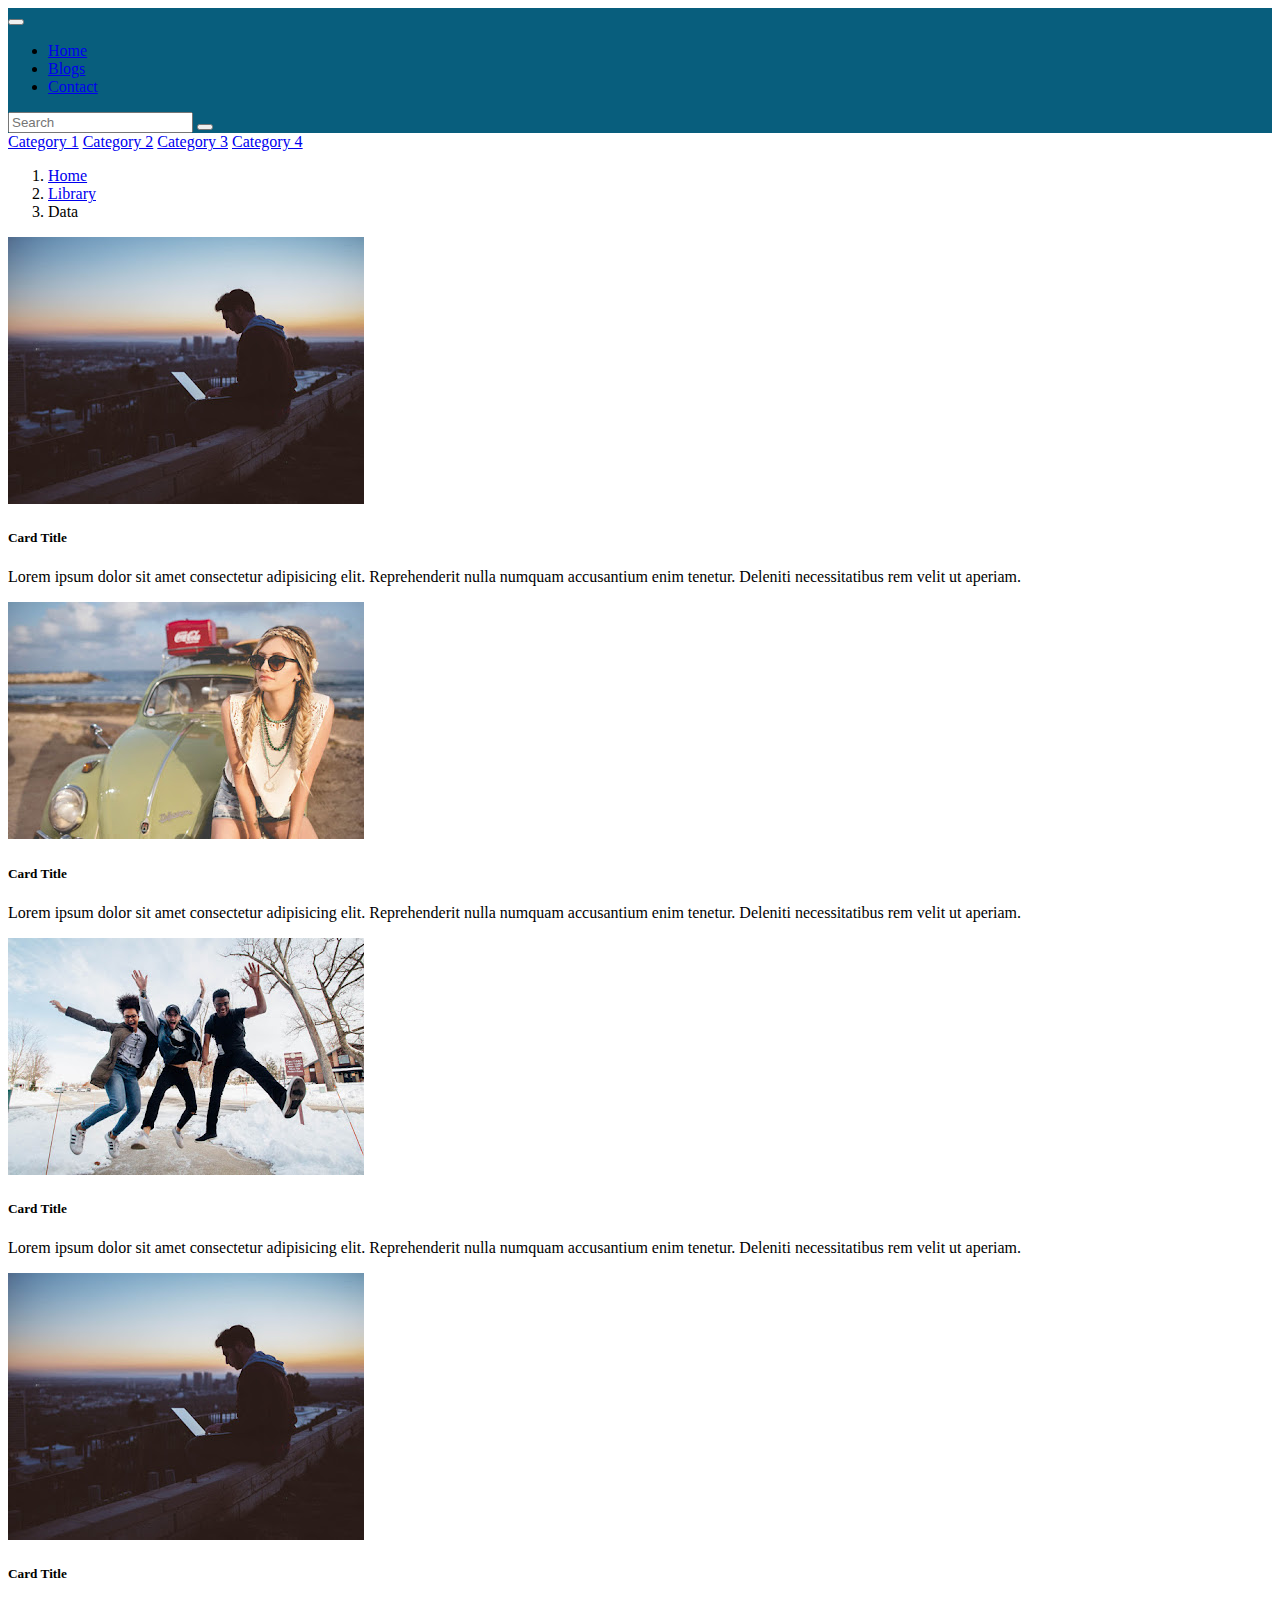
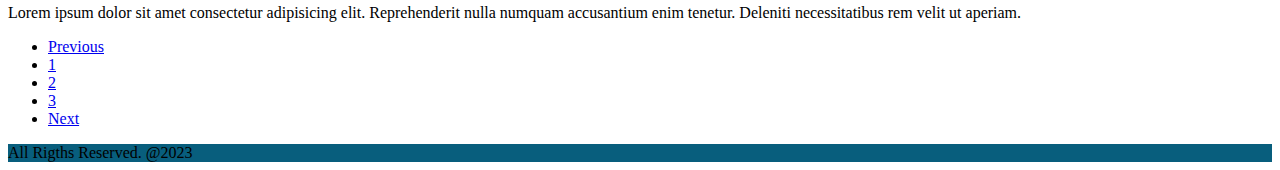
==== blogs.html @ 657b479f "changes" ====
<!DOCTYPE html>
<html lang="en">
<head>
    <meta charset="UTF-8">
    <meta http-equiv="X-UA-Compatible" content="IE=edge">
    <meta name="viewport" content="width=device-width, initial-scale=1.0">
    <link href="https://cdn.jsdelivr.net/npm/bootstrap@5.2.0/dist/css/bootstrap.min.css" rel="stylesheet" integrity="sha384-gH2yIJqKdNHPEq0n4Mqa/HGKIhSkIHeL5AyhkYV8i59U5AR6csBvApHHNl/vI1Bx" crossorigin="anonymous">
    <link rel="stylesheet" href="https://cdnjs.cloudflare.com/ajax/libs/font-awesome/6.1.2/css/all.min.css" integrity="sha512-1sCRPdkRXhBV2PBLUdRb4tMg1w2YPf37qatUFeS7zlBy7jJI8Lf4VHwWfZZfpXtYSLy85pkm9GaYVYMfw5BC1A==" crossorigin="anonymous" referrerpolicy="no-referrer" />   
    <title>Aweasome Blog</title>
    <link rel="stylesheet" href="style.css">
</head>
<body>
    
<nav class="navbar navbar-expand-md navbar-dark bg-primary">
    <div class="container">
        <a href="index.html" class="navbar-brand">
            <i class="fa-solid fa-house"></i>
        </a>
<button class="navbar-toggler collapsed" type="button" data-bs-toggle="collapse" data-bs-target="#mobile" aria-expanded="false">
<span class="navbar-toggler-icon"></span>
</button>  
<div id="mobile" class="collapse navbar-collapse">
        <ul class="navbar-nav me-auto">
            <li class="nav-item">
                <a href="index.html" class="nav-link">Home</a>
            </li>
            <li class="nav-item">
                <a href="blogs.html" class="nav-link active">Blogs</a>
            </li>
            <li class="nav-item">
                <a href="contact.html" class="nav-link">Contact</a>
            </li>
        </ul>
        <form class="d-flex">
                <input type="text" class="form-control me-1" placeholder="Search" >
                <button class="btn btn-warning ">
                    <i class="fa-solid fa-magnifying-glass"></i>
                </button>
        </form>
        
</div>
    </div>

</nav>

<main>
    <div class="container my-4">
        <div class="row">
            <div class="col-md-3 order-2 order-md-1">
                <div class="list-group">
                    <a href="#" class="list-group-item list-group-item action">Category 1</a>
                    <a href="#" class="list-group-item list-group-item action">Category 2</a>
                    <a href="#" class="list-group-item list-group-item action">Category 3</a>
                    <a href="#" class="list-group-item list-group-item action">Category 4</a>                
                </div>
            </div>
            <div class="col-md-9 order-1 order-md-2">
                <nav>
                    <ol class="breadcrumb">
                      <li class="breadcrumb-item"><a href="#">Home</a></li>
                      <li class="breadcrumb-item"><a href="#">Library</a></li>
                      <li class="breadcrumb-item active">Data</li>
                    </ol>
                  </nav>
                  <div class="card mb-2 shadow">
                    <div class="row">
                        <div class="col-4">
                            <img src="/image/1.jpeg" class="img-fluid rounded-start" alt="">
                        </div>
                        <div class="col-8">
                            <div class="card-body">
                                <h5 class="card-title">Card Title</h5>
                                <p class="card-text">Lorem ipsum dolor sit amet consectetur adipisicing elit. Reprehenderit nulla numquam accusantium enim tenetur. Deleniti necessitatibus rem velit ut aperiam.</p>
                            </div>
                        </div>
                    </div>
                  </div>
                  <div class="card mb-2 shadow">
                    <div class="row">
                        <div class="col-4">
                            <img src="/image/2.jpeg" class="img-fluid rounded-start" alt="">
                        </div>
                        <div class="col-8">
                            <div class="card-body">
                                <h5 class="card-title">Card Title</h5>
                                <p class="card-text">Lorem ipsum dolor sit amet consectetur adipisicing elit. Reprehenderit nulla numquam accusantium enim tenetur. Deleniti necessitatibus rem velit ut aperiam.</p>
                            </div>
                        </div>
                    </div>
                  </div>
                  <div class="card mb-2 shadow">
                    <div class="row">
                        <div class="col-4">
                            <img src="/image/3.jpeg" class="img-fluid rounded-start" alt="">
                        </div>
                        <div class="col-8">
                            <div class="card-body">
                                <h5 class="card-title">Card Title</h5>
                                <p class="card-text">Lorem ipsum dolor sit amet consectetur adipisicing elit. Reprehenderit nulla numquam accusantium enim tenetur. Deleniti necessitatibus rem velit ut aperiam.</p>
                            </div>
                        </div>
                    </div>
                  </div>
                  <div class="card mb-2 shadow">
                    <div class="row">
                        <div class="col-4">
                            <img src="/image/1.jpeg" class="img-fluid rounded-start" alt="">
                        </div>
                        <div class="col-8">
                            <div class="card-body">
                                <h5 class="card-title">Card Title</h5>
                                <p class="card-text">Lorem ipsum dolor sit amet consectetur adipisicing elit. Reprehenderit nulla numquam accusantium enim tenetur. Deleniti necessitatibus rem velit ut aperiam.</p>
                            </div>
                        </div>
                    </div>
                  </div>
                  <nav class="my-5">
                    <ul class="pagination justify-content-end ">
                        <li class="page-item disabled"><a href="#" class="page-link">Previous</a></li>
                        <li class="page-item "><a href="#" class="page-link ">1</a></li>
                        <li class="page-item "><a href="#" class="page-link">2</a></li>
                        <li class="page-item "><a href="#" class="page-link">3</a></li>
                        <li class="page-item "><a href="#" class="page-link">Next</a></li>
                    </ul>
                  </nav>
            </div>
        </div>
    </div>
</main>

<footer class="py-5 bg-dark text-white">
    <div class="container text-center">
        <span>All Rigths Reserved. @2023</span>
    </div>

</footer>


<script src="https://cdn.jsdelivr.net/npm/bootstrap@5.2.0/dist/js/bootstrap.min.js" integrity="sha384-ODmDIVzN+pFdexxHEHFBQH3/9/vQ9uori45z4JjnFsRydbmQbmL5t1tQ0culUzyK" crossorigin="anonymous"></script></body>
</html>
---- style.css ----
.navbar {
    background: #085E7D !important;
}

.bg-dark {
    background: #085E7D !important;
}
.card-img-top{
    width: 100%;
    height: 37vh;
    object-fit: cover;
}

#map {
    height: 450px;
}

@media (min-width:768px){
    .card-img-top{
        height: 30vh;
    }
    #map{
        height: 100%;
    }
}

li .page-link:focus{
    background: rgb(72, 72, 255);
    color: white;
}
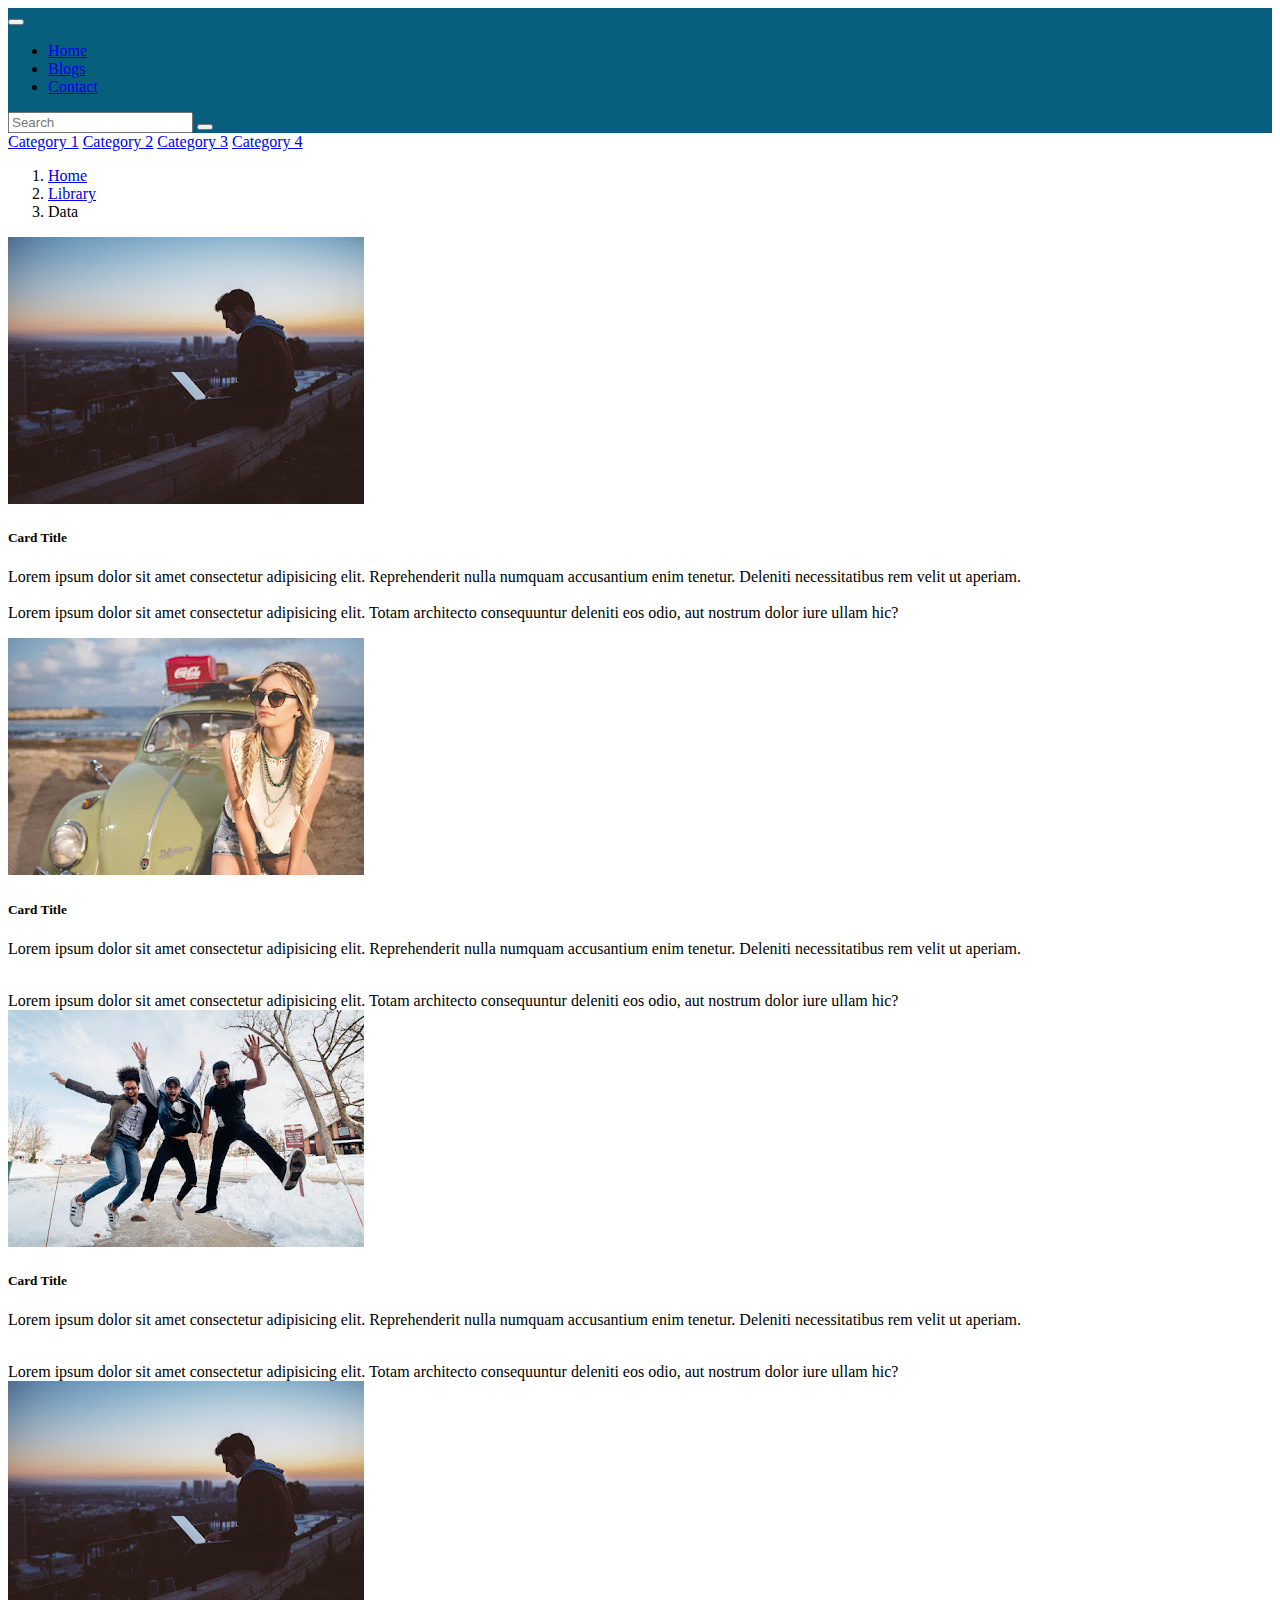
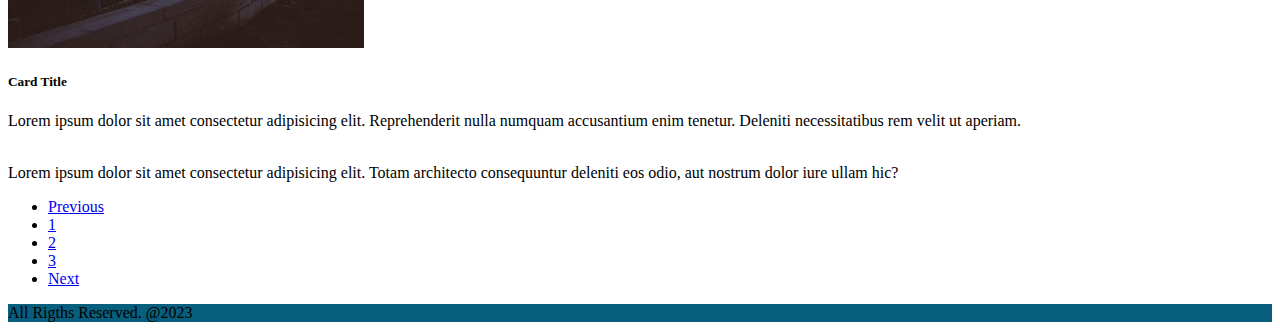
==== commit c6542b9d: "changes" ====
--- a/blogs.html
+++ b/blogs.html
@@ -70,7 +70,9 @@
                         <div class="col-8">
                             <div class="card-body">
                                 <h5 class="card-title">Card Title</h5>
-                                <p class="card-text">Lorem ipsum dolor sit amet consectetur adipisicing elit. Reprehenderit nulla numquam accusantium enim tenetur. Deleniti necessitatibus rem velit ut aperiam.</p>
+                                <p class="card-text">Lorem ipsum dolor sit amet consectetur adipisicing elit. Reprehenderit nulla numquam accusantium enim tenetur. Deleniti necessitatibus rem velit ut aperiam.
+                                    <br>  <br> Lorem ipsum dolor sit amet consectetur adipisicing elit. Totam architecto consequuntur deleniti eos odio, aut nostrum dolor iure ullam hic?
+                                </p>
                             </div>
                         </div>
                     </div>
@@ -84,6 +86,7 @@
                             <div class="card-body">
                                 <h5 class="card-title">Card Title</h5>
                                 <p class="card-text">Lorem ipsum dolor sit amet consectetur adipisicing elit. Reprehenderit nulla numquam accusantium enim tenetur. Deleniti necessitatibus rem velit ut aperiam.</p>
+                                <br>Lorem ipsum dolor sit amet consectetur adipisicing elit. Totam architecto consequuntur deleniti eos odio, aut nostrum dolor iure ullam hic?
                             </div>
                         </div>
                     </div>
@@ -97,6 +100,7 @@
                             <div class="card-body">
                                 <h5 class="card-title">Card Title</h5>
                                 <p class="card-text">Lorem ipsum dolor sit amet consectetur adipisicing elit. Reprehenderit nulla numquam accusantium enim tenetur. Deleniti necessitatibus rem velit ut aperiam.</p>
+                                <br> Lorem ipsum dolor sit amet consectetur adipisicing elit. Totam architecto consequuntur deleniti eos odio, aut nostrum dolor iure ullam hic?
                             </div>
                         </div>
                     </div>
@@ -110,12 +114,13 @@
                             <div class="card-body">
                                 <h5 class="card-title">Card Title</h5>
                                 <p class="card-text">Lorem ipsum dolor sit amet consectetur adipisicing elit. Reprehenderit nulla numquam accusantium enim tenetur. Deleniti necessitatibus rem velit ut aperiam.</p>
+                                <br> Lorem ipsum dolor sit amet consectetur adipisicing elit. Totam architecto consequuntur deleniti eos odio, aut nostrum dolor iure ullam hic?
                             </div>
                         </div>
                     </div>
                   </div>
                   <nav class="my-5">
-                    <ul class="pagination justify-content-end ">
+                    <ul class="pagination justify-content-end">
                         <li class="page-item disabled"><a href="#" class="page-link">Previous</a></li>
                         <li class="page-item "><a href="#" class="page-link ">1</a></li>
                         <li class="page-item "><a href="#" class="page-link">2</a></li>
--- a/style.css
+++ b/style.css
@@ -28,3 +28,17 @@
     background: rgb(72, 72, 255);
     color: white;
 }
+
+.btn:focus, .btn:active:focus, .btn.active:focus{
+    outline: none;
+    box-shadow: none;
+}
+
+.btn-primary:focus{
+    background-color: green;
+}
+
+.page-link:focus, .page-link:active:focus {
+    outline: none !important;
+    box-shadow: none !important;
+}